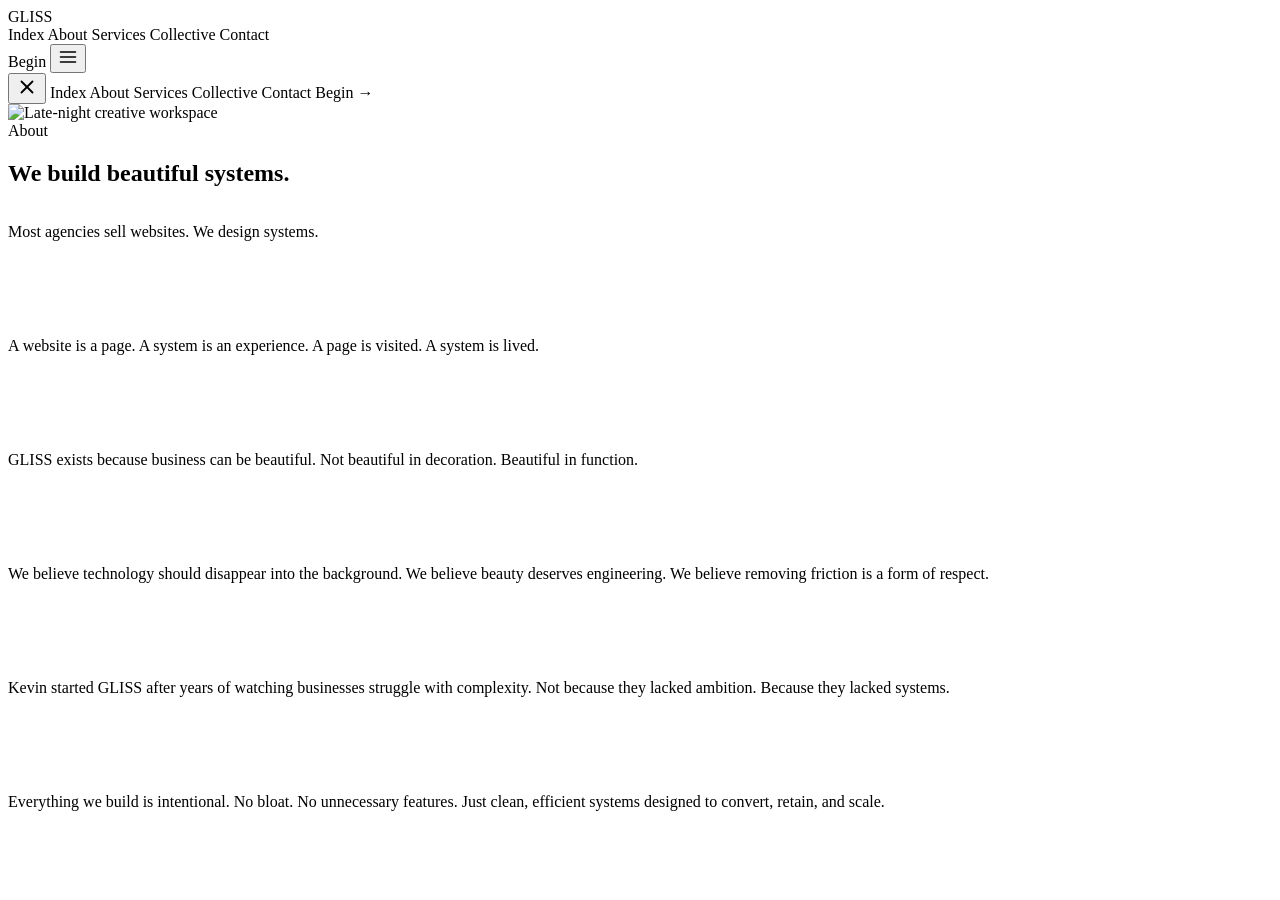
==== about.html @ fe13d6b2 "Create about.html" ====
<!doctype html>
<html lang="en">
<head>
<meta charset="UTF-8">
<link rel="icon" href__="data:image/svg+xml,<svg xmlns='http://www.w3.org/2000/svg' viewBox='0 0 100 100'><text y='.9em' font-size='90' font-family='serif' font-weight='400' fill='%23f5f3ef'>G</text></svg>">
<meta name="viewport" content="width=device-width, initial-scale=1.0">
<meta name="description" content="GLISS — About. We build beautiful systems.">
<title>GLISS — About</title>
<link rel="stylesheet" href__="style.css">
</head>
<body>

<nav class="navbar" id="navbar">
  <div class="nav-inner">
    <a href__="index.html" class="nav-logo">GLISS</a>
    <div class="nav-links">
      <a href__="index.html" class="nav-link">Index</a>
      <a href__="about.html" class="nav-link active">About</a>
      <a href__="services.html" class="nav-link">Services</a>
      <a href__="collective.html" class="nav-link">Collective</a>
      <a href__="contact.html" class="nav-link">Contact</a>
    </div>
    <div class="nav-actions">
      <a href__="https://wa.me/27714636308?text=Hi%20Gliss!%20I%27d%20like%20to%20book%20a%20free%20consultation." target="_blank" rel="noopener" class="nav-cta">Begin</a>
      <button class="nav-toggle" id="navToggle" aria-label="Menu">
        <svg width="20" height="20" viewBox="0 0 24 24" fill="none" stroke="currentColor" stroke-width="2" stroke-linecap="round"><line x1="3" y1="6" x2="21" y2="6"/><line x1="3" y1="12" x2="21" y2="12"/><line x1="3" y1="18" x2="21" y2="18"/></svg>
      </button>
    </div>
  </div>
</nav>

<div class="mobile-menu" id="mobileMenu">
  <button class="mobile-menu-close" id="mobileMenuClose" aria-label="Close">
    <svg width="22" height="22" viewBox="0 0 24 24" fill="none" stroke="currentColor" stroke-width="2" stroke-linecap="round"><line x1="18" y1="6" x2="6" y2="18"/><line x1="6" y1="6" x2="18" y2="18"/></svg>
  </button>
  <a href__="index.html" class="mobile-menu-link">Index</a>
  <a href__="about.html" class="mobile-menu-link">About</a>
  <a href__="services.html" class="mobile-menu-link">Services</a>
  <a href__="collective.html" class="mobile-menu-link">Collective</a>
  <a href__="contact.html" class="mobile-menu-link">Contact</a>
  <a href__="https://wa.me/27714636308?text=Hi%20Gliss!%20I%27d%20like%20to%20book%20a%20free%20consultation." target="_blank" rel="noopener" class="mobile-menu-cta">Begin →</a>
</div>

<!-- HERO -->
<section class="hero hero-70">
  <div class="cinema hero-bg" data-parallax="true">
    <div class="cinema-inner">
      <img src="images/hero-about.jpg" alt="Late-night creative workspace">
    </div>
  </div>
  <div class="hero-ov ov-about"></div>
  <div class="hero-content">
    <span class="elabel enter-up" style="margin-bottom:1.5rem;">About</span>
    <h1 class="h1 sz-s2 enter-up-lg" style="animation-delay:.2s;">We build beautiful systems.</h1>
  </div>
</section>

<!-- MANIFESTO -->
<section class="section section-lg">
  <div class="container" style="display:flex;flex-direction:column;gap:4rem;">
    <div class="reveal"><p class="manifesto-emph">Most agencies sell websites. We design systems.</p></div>
    <div class="reveal"><p class="manifesto-text">A website is a page. A system is an experience. A page is visited. A system is lived.</p></div>
    <div class="reveal"><p class="manifesto-text">GLISS exists because business can be beautiful. Not beautiful in decoration. Beautiful in function.</p></div>
    <div class="reveal"><p class="manifesto-text">We believe technology should disappear into the background. We believe beauty deserves engineering. We believe removing friction is a form of respect.</p></div>
    <div class="reveal"><p class="manifesto-text">Kevin started GLISS after years of watching businesses struggle with complexity. Not because they lacked ambition. Because they lacked systems.</p></div>
    <div class="reveal"><p class="manifesto-emph">Everything we build is intentional. No bloat. No unnecessary features. Just clean, efficient systems designed to convert, retain, and scale.</p></div>
  </div>
</section>
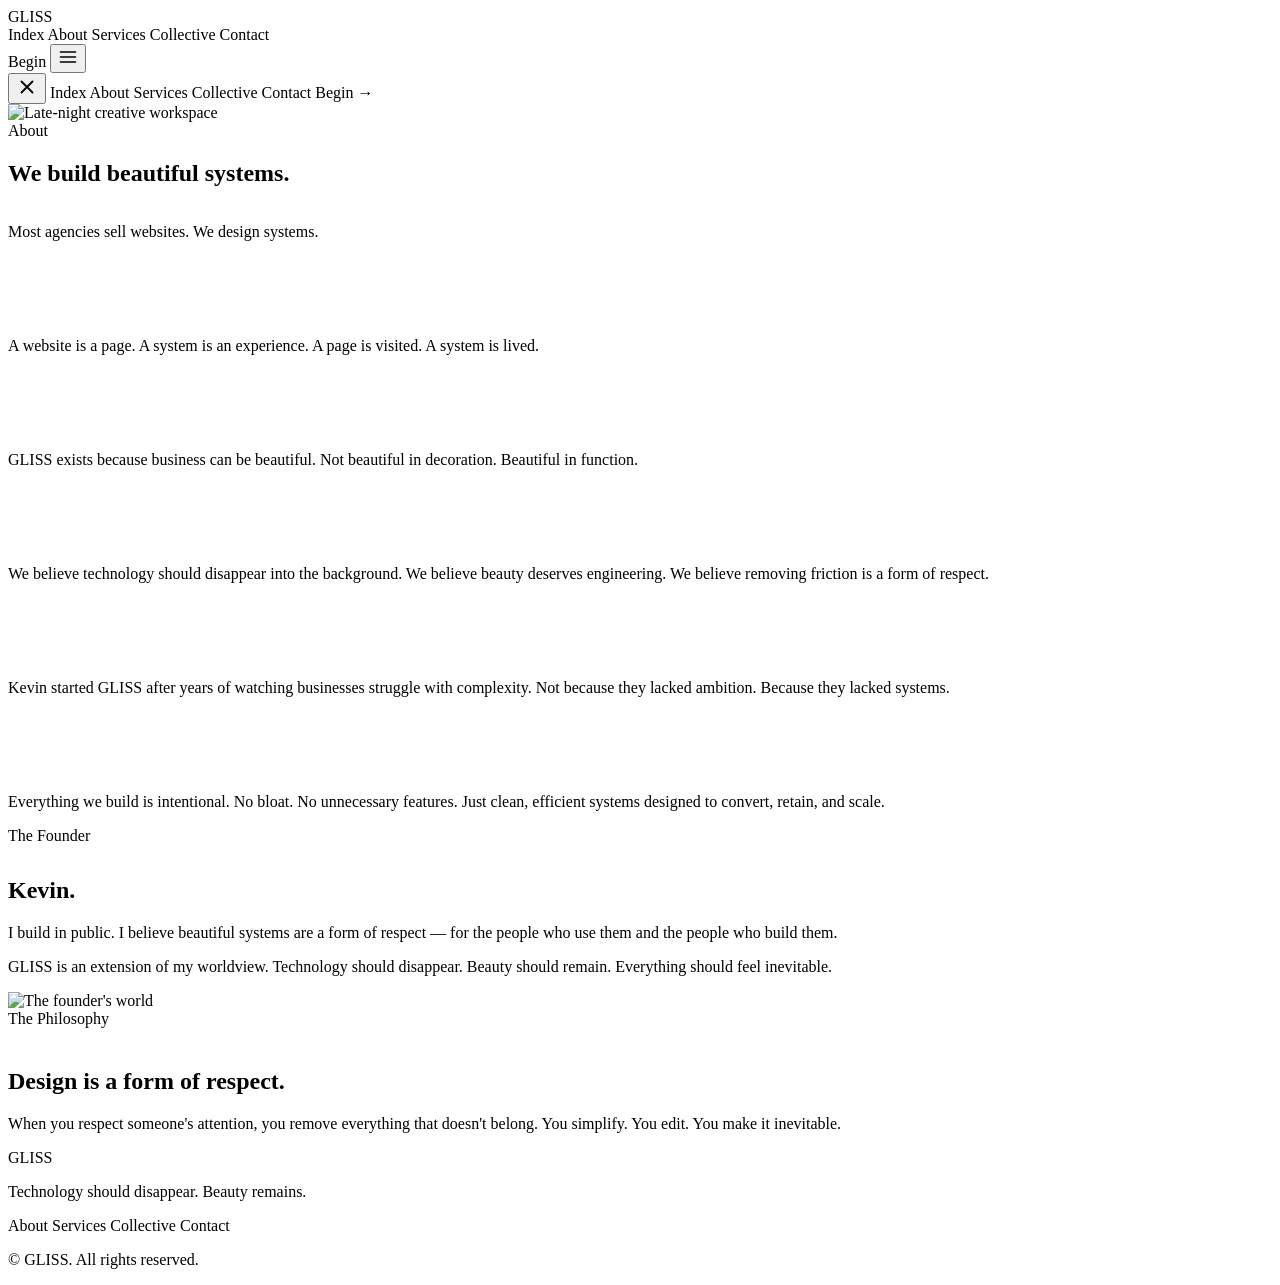
==== commit c921c818: "Update about.html" ====
--- a/about.html
+++ b/about.html
@@ -66,3 +66,49 @@
     <div class="reveal"><p class="manifesto-emph">Everything we build is intentional. No bloat. No unnecessary features. Just clean, efficient systems designed to convert, retain, and scale.</p></div>
   </div>
 </section>
+
+  <!-- FOUNDER -->
+<section class="section border-top">
+  <div class="founder-grid">
+    <div class="reveal-x">
+      <span class="elabel" style="margin-bottom:2rem;display:block;">The Founder</span>
+      <h2 class="h2 sz-s5b mb-8">Kevin.</h2>
+      <p class="founder-text">I build in public. I believe beautiful systems are a form of respect — for the people who use them and the people who build them.</p>
+      <p class="founder-text">GLISS is an extension of my worldview. Technology should disappear. Beauty should remain. Everything should feel inevitable.</p>
+    </div>
+    <div class="founder-img reveal-xr" data-delay=".15">
+      <div class="cinema" style="width:100%;height:100%;">
+        <div class="cinema-inner">
+          <img src="images/founder.jpg" alt="The founder's world">
+        </div>
+      </div>
+    </div>
+  </div>
+</section>
+
+<!-- PHILOSOPHY -->
+<section class="section section-lg border-top">
+  <div class="container text-center">
+    <span class="elabel" style="margin-bottom:2.5rem;display:block;">The Philosophy</span>
+    <h2 class="h2 sz-s5 reveal mb-10">Design is a form of respect.</h2>
+    <p class="body-xl reveal" data-delay=".2">When you respect someone's attention, you remove everything that doesn't belong. You simplify. You edit. You make it inevitable.</p>
+  </div>
+</section>
+
+<footer class="footer">
+  <div class="footer-inner">
+    <a href__="index.html" class="footer-logo">GLISS</a>
+    <p class="footer-tag">Technology should disappear. Beauty remains.</p>
+    <div class="footer-links">
+      <a href__="about.html" class="footer-link">About</a>
+      <a href__="services.html" class="footer-link">Services</a>
+      <a href__="collective.html" class="footer-link">Collective</a>
+      <a href__="contact.html" class="footer-link">Contact</a>
+    </div>
+    <p class="footer-copy">© <span id="year"></span> GLISS. All rights reserved.</p>
+  </div>
+</footer>
+
+<script src="main.js"></script>
+</body>
+</html>
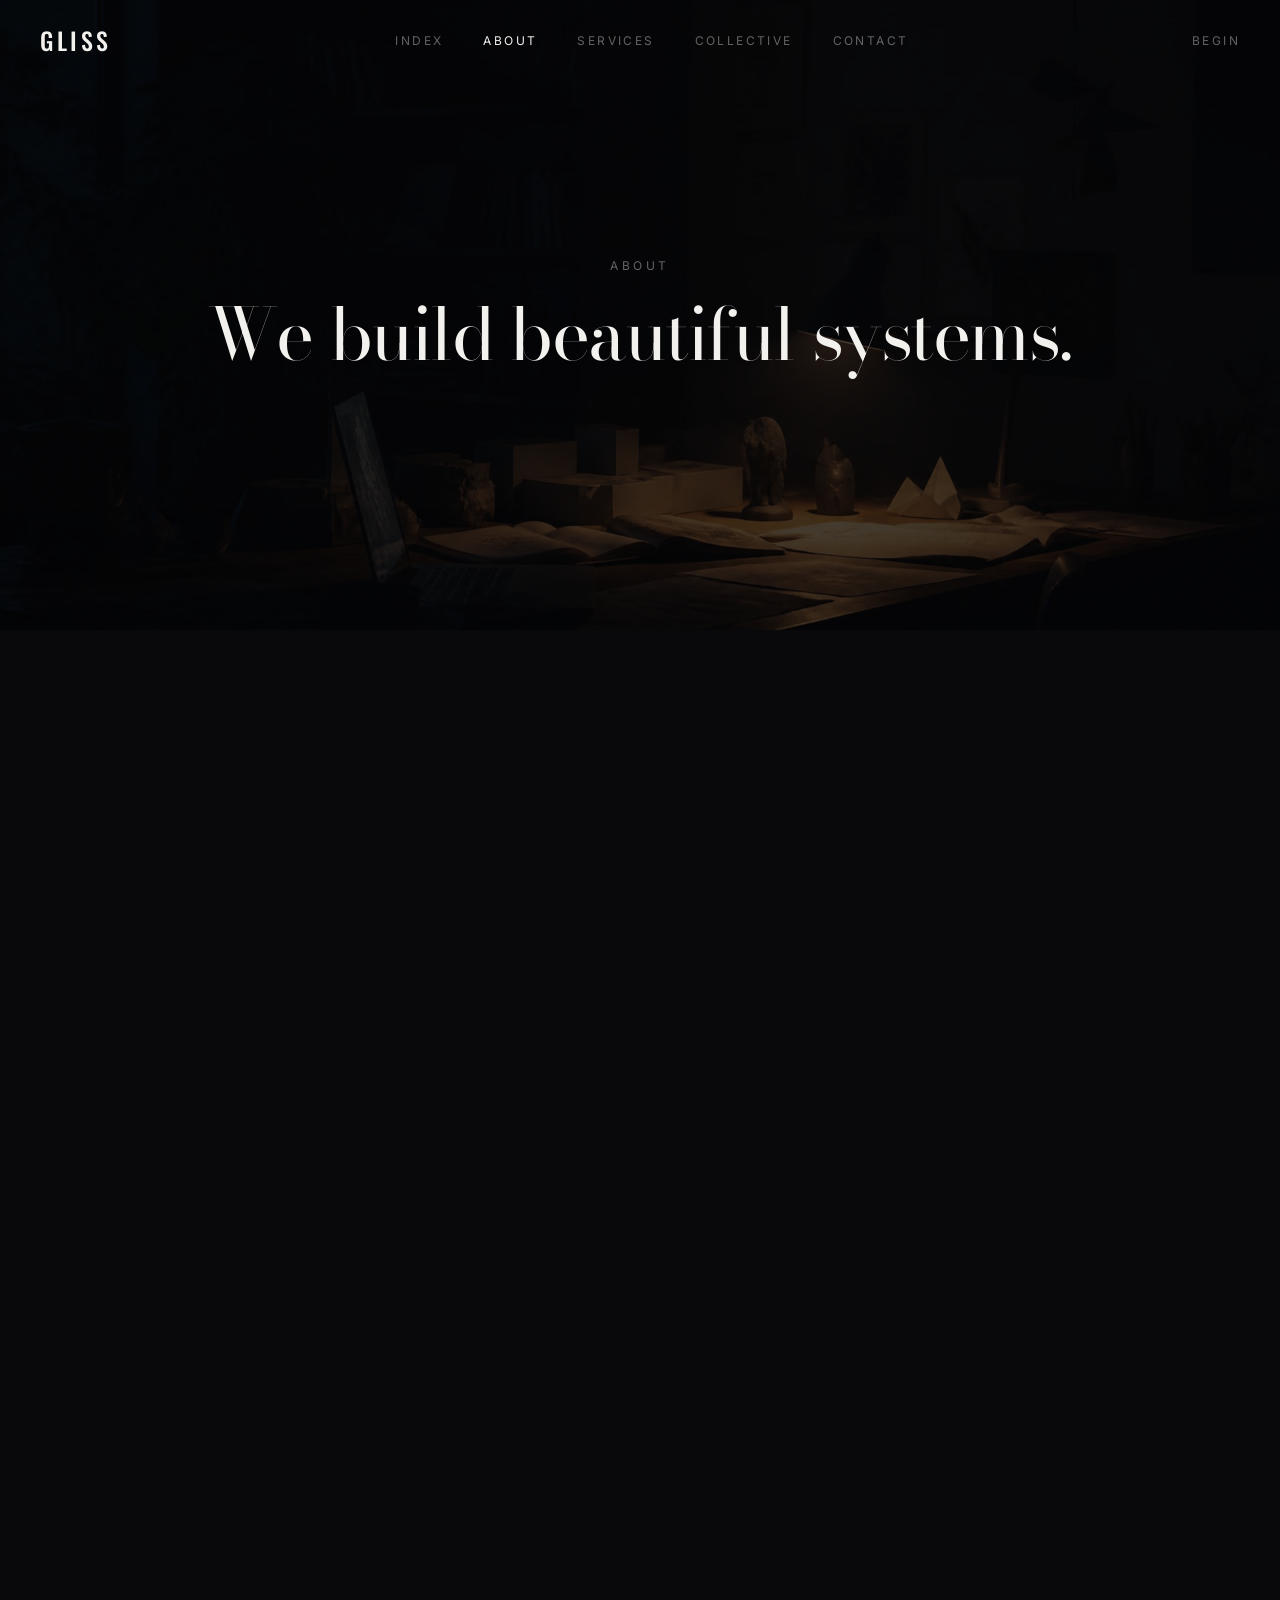
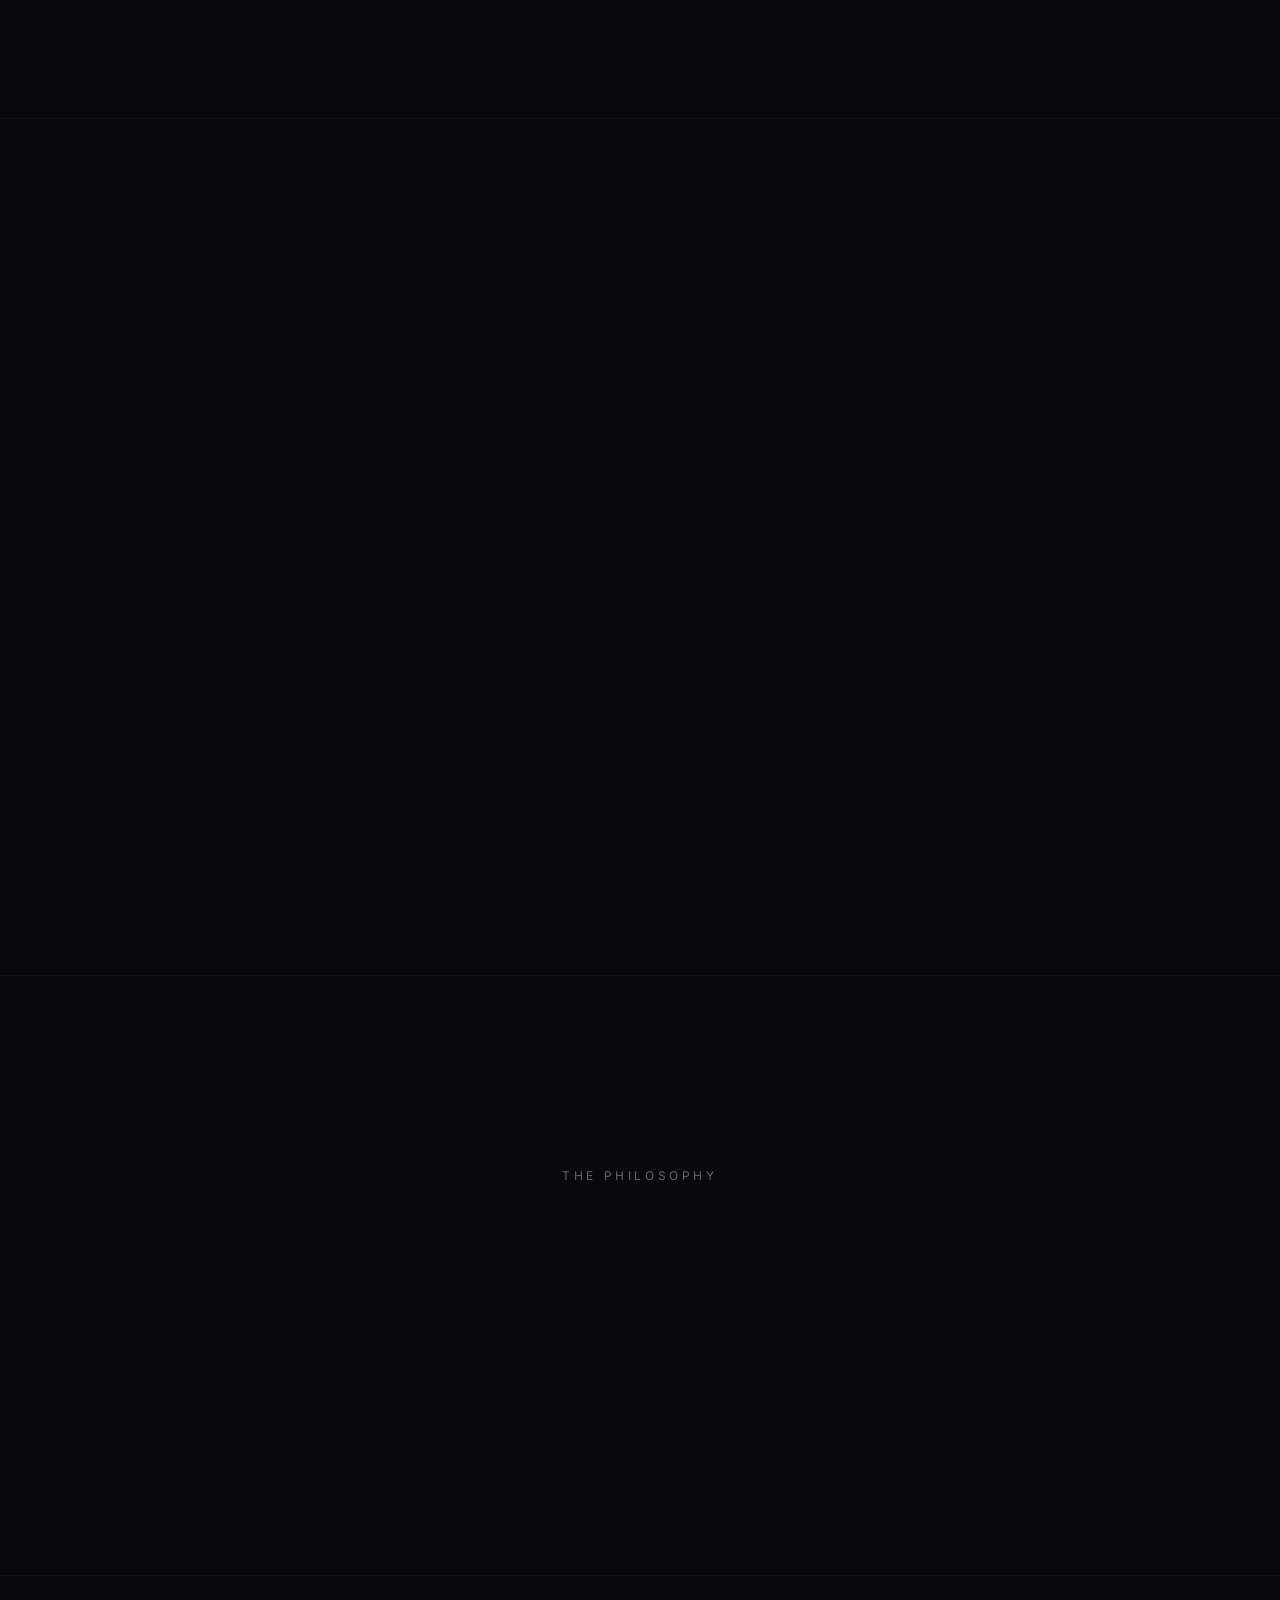
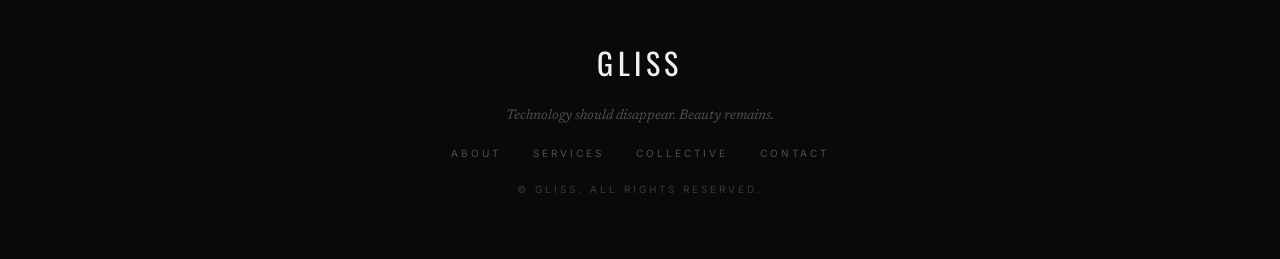
==== commit 226f47b0: "Add files via upload" ====
--- a/about.html
+++ b/about.html
@@ -2,26 +2,26 @@
 <html lang="en">
 <head>
 <meta charset="UTF-8">
-<link rel="icon" href__="data:image/svg+xml,<svg xmlns='http://www.w3.org/2000/svg' viewBox='0 0 100 100'><text y='.9em' font-size='90' font-family='serif' font-weight='400' fill='%23f5f3ef'>G</text></svg>">
+<link rel="icon" href="data:image/svg+xml,<svg xmlns='http://www.w3.org/2000/svg' viewBox='0 0 100 100'><text y='.9em' font-size='90' font-family='serif' font-weight='400' fill='%23f5f3ef'>G</text></svg>">
 <meta name="viewport" content="width=device-width, initial-scale=1.0">
 <meta name="description" content="GLISS — About. We build beautiful systems.">
 <title>GLISS — About</title>
-<link rel="stylesheet" href__="style.css">
+<link rel="stylesheet" href="style.css">
 </head>
 <body>
 
 <nav class="navbar" id="navbar">
   <div class="nav-inner">
-    <a href__="index.html" class="nav-logo">GLISS</a>
+    <a href="index.html" class="nav-logo">GLISS</a>
     <div class="nav-links">
-      <a href__="index.html" class="nav-link">Index</a>
-      <a href__="about.html" class="nav-link active">About</a>
-      <a href__="services.html" class="nav-link">Services</a>
-      <a href__="collective.html" class="nav-link">Collective</a>
-      <a href__="contact.html" class="nav-link">Contact</a>
+      <a href="index.html" class="nav-link">Index</a>
+      <a href="about.html" class="nav-link active">About</a>
+      <a href="services.html" class="nav-link">Services</a>
+      <a href="collective.html" class="nav-link">Collective</a>
+      <a href="contact.html" class="nav-link">Contact</a>
     </div>
     <div class="nav-actions">
-      <a href__="https://wa.me/27714636308?text=Hi%20Gliss!%20I%27d%20like%20to%20book%20a%20free%20consultation." target="_blank" rel="noopener" class="nav-cta">Begin</a>
+      <a href="https://wa.me/27714636308?text=Hi%20Gliss!%20I%27d%20like%20to%20book%20a%20free%20consultation." target="_blank" rel="noopener" class="nav-cta">Begin</a>
       <button class="nav-toggle" id="navToggle" aria-label="Menu">
         <svg width="20" height="20" viewBox="0 0 24 24" fill="none" stroke="currentColor" stroke-width="2" stroke-linecap="round"><line x1="3" y1="6" x2="21" y2="6"/><line x1="3" y1="12" x2="21" y2="12"/><line x1="3" y1="18" x2="21" y2="18"/></svg>
       </button>
@@ -33,12 +33,12 @@
   <button class="mobile-menu-close" id="mobileMenuClose" aria-label="Close">
     <svg width="22" height="22" viewBox="0 0 24 24" fill="none" stroke="currentColor" stroke-width="2" stroke-linecap="round"><line x1="18" y1="6" x2="6" y2="18"/><line x1="6" y1="6" x2="18" y2="18"/></svg>
   </button>
-  <a href__="index.html" class="mobile-menu-link">Index</a>
-  <a href__="about.html" class="mobile-menu-link">About</a>
-  <a href__="services.html" class="mobile-menu-link">Services</a>
-  <a href__="collective.html" class="mobile-menu-link">Collective</a>
-  <a href__="contact.html" class="mobile-menu-link">Contact</a>
-  <a href__="https://wa.me/27714636308?text=Hi%20Gliss!%20I%27d%20like%20to%20book%20a%20free%20consultation." target="_blank" rel="noopener" class="mobile-menu-cta">Begin →</a>
+  <a href="index.html" class="mobile-menu-link">Index</a>
+  <a href="about.html" class="mobile-menu-link">About</a>
+  <a href="services.html" class="mobile-menu-link">Services</a>
+  <a href="collective.html" class="mobile-menu-link">Collective</a>
+  <a href="contact.html" class="mobile-menu-link">Contact</a>
+  <a href="https://wa.me/27714636308?text=Hi%20Gliss!%20I%27d%20like%20to%20book%20a%20free%20consultation." target="_blank" rel="noopener" class="mobile-menu-cta">Begin →</a>
 </div>
 
 <!-- HERO -->
@@ -97,13 +97,13 @@
 
 <footer class="footer">
   <div class="footer-inner">
-    <a href__="index.html" class="footer-logo">GLISS</a>
+    <a href="index.html" class="footer-logo">GLISS</a>
     <p class="footer-tag">Technology should disappear. Beauty remains.</p>
     <div class="footer-links">
-      <a href__="about.html" class="footer-link">About</a>
-      <a href__="services.html" class="footer-link">Services</a>
-      <a href__="collective.html" class="footer-link">Collective</a>
-      <a href__="contact.html" class="footer-link">Contact</a>
+      <a href="about.html" class="footer-link">About</a>
+      <a href="services.html" class="footer-link">Services</a>
+      <a href="collective.html" class="footer-link">Collective</a>
+      <a href="contact.html" class="footer-link">Contact</a>
     </div>
     <p class="footer-copy">© <span id="year"></span> GLISS. All rights reserved.</p>
   </div>
--- a/style.css
+++ b/style.css
@@ -0,0 +1,305 @@
+@import url('https://fonts.googleapis.com/css2?family=Bodoni+Moda:ital,opsz,wght@0,6..96,400;0,6..96,500;0,6..96,600;0,6..96,700;1,6..96,400;1,6..96,500&family=Newsreader:ital,opsz,wght@0,6..72,200;0,6..72,300;0,6..72,400;0,6..72,500;1,6..72,300;1,6..72,400&family=Oswald:wght@300;400;500;600&family=Inter:wght@300;400;500;600&display=swap');
+
+:root {
+  --bg: hsl(250, 15%, 4%);
+  --fg: hsl(40, 20%, 94%);
+  --fg-10: hsla(40, 20%, 94%, 0.1);
+  --fg-20: hsla(40, 20%, 94%, 0.2);
+  --fg-30: hsla(40, 20%, 94%, 0.3);
+  --fg-40: hsla(40, 20%, 94%, 0.4);
+  --fg-50: hsla(40, 20%, 94%, 0.5);
+  --fg-60: hsla(40, 20%, 94%, 0.6);
+  --fg-70: hsla(40, 20%, 94%, 0.7);
+  --fg-80: hsla(40, 20%, 94%, 0.8);
+  --violet: hsl(255, 90%, 65%);
+  --tq: hsl(170, 65%, 52%);
+  --tq-40: hsla(170, 65%, 52%, 0.4);
+  --tq-50: hsla(170, 65%, 52%, 0.5);
+  --tq-60: hsla(170, 65%, 52%, 0.6);
+  --tq-70: hsla(170, 65%, 52%, 0.7);
+  --tq-80: hsla(170, 65%, 52%, 0.8);
+  --dark: #050507;
+  --ease: cubic-bezier(0.22, 1, 0.36, 1);
+  --ff-h: 'Bodoni Moda', serif;
+  --ff-b: 'Newsreader', serif;
+  --ff-id: 'Oswald', sans-serif;
+  --ff-l: 'Inter', sans-serif;
+  --ff-r: 'Newsreader', serif;
+}
+
+* { margin: 0; padding: 0; box-sizing: border-box; }
+html { scroll-behavior: smooth; }
+body { background: var(--bg); color: var(--fg); font-family: var(--ff-b); -webkit-font-smoothing: antialiased; min-height: 100vh; overflow-x: hidden; }
+a { color: inherit; text-decoration: none; }
+img { display: block; max-width: 100%; }
+button { font-family: inherit; }
+
+/* ===== GLASS ===== */
+.glass { background: rgba(255,255,255,0.03); backdrop-filter: blur(20px); -webkit-backdrop-filter: blur(20px); border: 1px solid rgba(255,255,255,0.06); }
+
+/* ===== NAVBAR ===== */
+.navbar { position: fixed; top: 0; left: 0; right: 0; z-index: 50; transition: background .7s, border-color .7s; animation: navIn .8s var(--ease) both; }
+.navbar.scrolled { background: rgba(5,5,7,0.7); backdrop-filter: blur(24px); -webkit-backdrop-filter: blur(24px); border-bottom: 1px solid rgba(255,255,255,0.04); }
+@keyframes navIn { from { transform: translateY(-20px); opacity: 0; } to { transform: translateY(0); opacity: 1; } }
+.nav-inner { max-width: 80rem; margin: 0 auto; padding: 0 1.5rem; height: 5rem; display: flex; align-items: center; justify-content: space-between; }
+@media(min-width:1024px) { .nav-inner { padding: 0 2.5rem; } }
+.nav-logo { font-family: var(--ff-id); font-size: 1.5rem; font-weight: 500; letter-spacing: .15em; color: var(--fg); }
+.nav-links { display: none; align-items: center; gap: 2.5rem; }
+@media(min-width:768px) { .nav-links { display: flex; } }
+.nav-link { font-family: var(--ff-l); font-size: .75rem; text-transform: uppercase; letter-spacing: .2em; color: var(--fg-40); transition: color .3s; }
+.nav-link:hover { color: var(--fg-70); }
+.nav-link.active { color: var(--fg); }
+.nav-actions { display: flex; align-items: center; gap: 1.5rem; }
+.nav-cta { display: none; font-family: var(--ff-l); font-size: .75rem; text-transform: uppercase; letter-spacing: .2em; color: var(--fg-40); transition: color .3s; }
+.nav-cta:hover { color: var(--fg); }
+@media(min-width:768px) { .nav-cta { display: inline; } }
+.nav-toggle { display: flex; background: none; border: none; color: var(--fg); cursor: pointer; padding: 0; }
+@media(min-width:768px) { .nav-toggle { display: none; } }
+
+/* ===== MOBILE MENU ===== */
+.mobile-menu { position: fixed; inset: 0; z-index: 60; background: var(--dark); display: flex; flex-direction: column; align-items: center; justify-content: center; gap: 2rem; opacity: 0; pointer-events: none; transition: opacity .4s; }
+.mobile-menu.open { opacity: 1; pointer-events: auto; }
+.mobile-menu-close { position: absolute; top: 1.5rem; right: 1.5rem; background: none; border: none; color: var(--fg); cursor: pointer; }
+.mobile-menu-link { font-family: var(--ff-h); font-size: 2.5rem; font-weight: 400; color: var(--fg-80); transition: color .3s; opacity: 0; transform: translateY(20px); }
+.mobile-menu.open .mobile-menu-link { opacity: 1; transform: none; transition: opacity .4s, transform .4s, color .3s; }
+.mobile-menu.open .mobile-menu-link:nth-child(2) { transition-delay: .08s; }
+.mobile-menu.open .mobile-menu-link:nth-child(3) { transition-delay: .16s; }
+.mobile-menu.open .mobile-menu-link:nth-child(4) { transition-delay: .24s; }
+.mobile-menu.open .mobile-menu-link:nth-child(5) { transition-delay: .32s; }
+.mobile-menu.open .mobile-menu-link:nth-child(6) { transition-delay: .40s; }
+.mobile-menu-link:hover { color: var(--fg); }
+.mobile-menu-cta { margin-top: 1rem; font-family: var(--ff-l); font-size: .875rem; text-transform: uppercase; letter-spacing: .2em; color: var(--tq); opacity: 0; transform: translateY(20px); }
+.mobile-menu.open .mobile-menu-cta { opacity: 1; transform: none; transition: opacity .4s .48s, transform .4s .48s, color .3s; }
+
+/* ===== FOOTER ===== */
+.footer { position: relative; padding: 4rem 0; border-top: 1px solid rgba(255,255,255,0.04); }
+.footer-inner { display: flex; flex-direction: column; align-items: center; gap: 1.5rem; text-align: center; padding: 0 1.5rem; }
+.footer-logo { font-family: var(--ff-id); font-size: 1.875rem; letter-spacing: .15em; color: var(--fg); }
+.footer-tag { font-family: var(--ff-r); font-size: .875rem; font-style: italic; color: var(--fg-30); }
+.footer-links { display: flex; gap: 2rem; }
+.footer-link { font-family: var(--ff-l); font-size: 10px; text-transform: uppercase; letter-spacing: .3em; color: var(--fg-30); transition: color .3s; }
+.footer-link:hover { color: var(--fg-60); }
+.footer-copy { font-family: var(--ff-l); font-size: 10px; text-transform: uppercase; letter-spacing: .3em; color: var(--fg-20); }
+
+
+/* ===== EDITORIAL LABEL ===== */
+.elabel { display: inline-block; font-family: var(--ff-l); font-size: .75rem; text-transform: uppercase; letter-spacing: .3em; color: var(--fg-40); }
+
+/* ===== CINEMATIC IMAGE ===== */
+.cinema { position: relative; }
+.cinema-inner { position: relative; overflow: hidden; width: 100%; height: 100%; }
+.cinema img { position: absolute; top: -5%; left: 0; width: 100%; height: 110%; object-fit: cover; opacity: 0; animation: imgIn 1.5s var(--ease) forwards; will-change: transform; }
+@keyframes imgIn { to { opacity: 1; } }
+
+/* ===== SCROLL HINT ===== */
+.scroll-hint { position: absolute; bottom: 2rem; left: 50%; transform: translateX(-50%); display: flex; flex-direction: column; align-items: center; gap: .5rem; opacity: 0; animation: fadeIn 1s 2s forwards; }
+.scroll-hint span { font-family: var(--ff-l); font-size: 10px; text-transform: uppercase; letter-spacing: .4em; color: var(--fg-30); }
+.scroll-hint .chev { color: var(--fg-30); animation: bounce 2s ease-in-out infinite; }
+@keyframes bounce { 0%,100% { transform: translateY(0); } 50% { transform: translateY(8px); } }
+@keyframes fadeIn { to { opacity: 1; } }
+
+/* ===== PARTICLES ===== */
+.pfield { position: absolute; inset: 0; overflow: hidden; pointer-events: none; }
+.particle { position: absolute; width: 4px; height: 4px; border-radius: 50%; background: var(--fg-10); animation: float 7s ease-in-out infinite; }
+@keyframes float { 0%,100% { transform: translateY(0); opacity: 0; } 50% { transform: translateY(-30px); opacity: .4; } }
+
+/* ===== HERO ===== */
+.hero { position: relative; height: 100vh; width: 100%; overflow: hidden; }
+.hero-70 { height: 70vh; }
+.hero-60 { height: 60vh; }
+.hero-50 { height: 50vh; }
+.hero-bg { position: absolute; inset: 0; }
+.hero-ov { position: absolute; inset: 0; }
+.hero-content { position: relative; height: 100%; display: flex; flex-direction: column; align-items: center; justify-content: center; padding: 0 1.5rem; text-align: center; }
+
+/* ===== OVERLAYS ===== */
+.ov-home { background: linear-gradient(to bottom, rgba(5,5,7,.6), rgba(5,5,7,.3), var(--dark)); }
+.ov-idea { background: rgba(5,5,7,.7); }
+.ov-systems { background: linear-gradient(to right, rgba(5,5,7,.9), rgba(5,5,7,.5), rgba(5,5,7,.2)); }
+.ov-collective-h { background: rgba(5,5,7,.5); }
+.ov-belonging-h { background: linear-gradient(to bottom, rgba(5,5,7,.4), rgba(5,5,7,.3), rgba(5,5,7,.7)); }
+.ov-contact-h { background: linear-gradient(to bottom, rgba(5,5,7,.5), rgba(5,5,7,.8)); }
+.ov-about { background: rgba(5,5,7,.7); }
+.ov-services { background: rgba(5,5,7,.7); }
+.ov-collective { background: rgba(5,5,7,.5); }
+.ov-belonging { background: linear-gradient(to bottom, rgba(5,5,7,.5), rgba(5,5,7,.8)); }
+.ov-contact { background: rgba(5,5,7,.6); }
+
+/* ===== HEADINGS ===== */
+.h1, .h2, .h3 { font-family: var(--ff-h); font-weight: 400; letter-spacing: -.02em; color: var(--fg); }
+
+/* Size variants */
+.sz-s1 { font-size: 3rem; line-height: 1.05; }
+.sz-s2 { font-size: 2.25rem; line-height: 1.05; }
+.sz-s3 { font-size: 2.25rem; line-height: 1.05; }
+.sz-s4 { font-size: 1.875rem; line-height: 1.1; }
+.sz-s5 { font-size: 1.875rem; line-height: 1.15; }
+.sz-s5b { font-size: 1.875rem; line-height: 1.2; }
+.sz-s6 { font-size: 1.875rem; line-height: 1.2; }
+@media(min-width:640px) {
+  .sz-s1 { font-size: 4.5rem; }
+  .sz-s2 { font-size: 3.75rem; }
+  .sz-s3 { font-size: 3.75rem; }
+  .sz-s4 { font-size: 3rem; }
+  .sz-s5 { font-size: 3rem; }
+  .sz-s5b { font-size: 3rem; line-height: 1; }
+  .sz-s6 { font-size: 2.25rem; }
+}
+@media(min-width:1024px) {
+  .sz-s1 { font-size: 6rem; }
+  .sz-s2 { font-size: 4.5rem; }
+  .sz-s4 { font-size: 3.75rem; }
+}
+
+/* ===== BODY TEXT ===== */
+.body-lg { font-family: var(--ff-r); font-size: 1.125rem; color: var(--fg-50); line-height: 1.625; }
+.body-xl { font-family: var(--ff-r); font-size: 1.25rem; color: var(--fg-50); line-height: 1.625; }
+
+/* ===== HOME SECTIONS ===== */
+.home-sec { position: relative; min-height: 100vh; display: flex; align-items: center; overflow: hidden; }
+.home-sec.center { justify-content: center; }
+.home-ct { position: relative; margin: 0 auto; padding: 8rem 1.5rem; width: 100%; }
+.home-ct.center { text-align: center; }
+.home-ct.w-2xl { max-width: 42rem; }
+.home-ct.w-3xl { max-width: 48rem; }
+@media(min-width:1024px) { .home-ct.w-2xl { padding-left: 2.5rem; padding-right: 2.5rem; } }
+
+/* ===== CONTENT CONTAINERS ===== */
+.section { padding: 8rem 1.5rem; position: relative; }
+.section-lg { padding: 8rem 1.5rem; }
+@media(min-width:1024px) { .section-lg { padding: 12rem 1.5rem; } }
+.container { max-width: 48rem; margin: 0 auto; }
+.container-2xl { max-width: 42rem; margin: 0 auto; }
+.text-center { text-align: center; }
+.border-top { border-top: 1px solid rgba(255,255,255,0.04); }
+
+/* ===== SPACING ===== */
+.mb-6 { margin-bottom: 1.5rem; }
+.mb-8 { margin-bottom: 2rem; }
+.mb-10 { margin-bottom: 2.5rem; }
+.mb-16 { margin-bottom: 4rem; }
+.mt-4 { margin-top: 1rem; }
+.pt-4 { padding-top: 1rem; }
+.pt-8 { padding-top: 2rem; }
+.gap-4 { gap: 1rem; }
+.gap-6 { gap: 1.5rem; }
+.gap-8 { gap: 2rem; }
+.gap-16 { gap: 4rem; }
+.flex { display: flex; }
+.flex-col { flex-direction: column; }
+.inline-flex { display: inline-flex; }
+.items-center { align-items: center; }
+.items-baseline { align-items: baseline; }
+.justify-center { justify-content: center; }
+.w-full { width: 100%; }
+.max-w-md { max-width: 28rem; }
+.max-w-xl { max-width: 36rem; }
+.space-y-5 > * + * { margin-top: 1.25rem; }
+.space-y-6 > * + * { margin-top: 1.5rem; }
+.space-y-8 > * + * { margin-top: 2rem; }
+.space-y-12 > * + * { margin-top: 3rem; }
+.space-y-16 > * + * { margin-top: 4rem; }
+
+/* ===== CTA BUTTON ===== */
+.cta-btn { display: inline-flex; align-items: center; gap: .75rem; padding: 1rem 2.5rem; background: rgba(255,255,255,0.03); backdrop-filter: blur(20px); -webkit-backdrop-filter: blur(20px); border: 1px solid rgba(255,255,255,0.06); border-radius: 9999px; font-family: var(--ff-l); font-size: .875rem; text-transform: uppercase; letter-spacing: .2em; color: var(--fg); cursor: pointer; transition: background .15s; }
+.cta-btn:hover { background: hsla(40,20%,94%,.05); }
+.cta-btn svg { transition: transform .15s; }
+.cta-btn:hover svg { transform: translate(2px,-2px); }
+
+/* ===== LINK ARROW ===== */
+.link-arrow { display: inline-flex; align-items: center; gap: .5rem; font-family: var(--ff-l); font-size: .75rem; text-transform: uppercase; letter-spacing: .2em; color: var(--fg-40); transition: color .3s; }
+.link-arrow:hover { color: var(--fg); }
+.link-arrow.tq { color: var(--tq); }
+.link-arrow.tq:hover { color: var(--tq-70); }
+.link-arrow svg { transition: transform .15s; }
+.link-arrow:hover svg { transform: translate(2px,-2px); }
+
+/* ===== REVEAL ===== */
+.reveal { opacity: 0; transform: translateY(30px); transition: opacity 1s var(--ease), transform 1s var(--ease); }
+.reveal.in { opacity: 1; transform: none; }
+.reveal-x { opacity: 0; transform: translateX(-30px); transition: opacity 1s var(--ease), transform 1s var(--ease); }
+.reveal-x.in { opacity: 1; transform: none; }
+.reveal-xr { opacity: 0; transform: translateX(30px); transition: opacity 1s var(--ease), transform 1s var(--ease); }
+.reveal-xr.in { opacity: 1; transform: none; }
+
+/* ===== ENTRANCE (on load) ===== */
+.enter-up { opacity: 0; animation: eUp 1s var(--ease) both; }
+.enter-up-lg { opacity: 0; animation: eUpLg 1.2s var(--ease) both; }
+.enter-fade { opacity: 0; animation: eFade 1.5s ease both; }
+@keyframes eUp { from { opacity: 0; transform: translateY(20px); } to { opacity: 1; transform: none; } }
+@keyframes eUpLg { from { opacity: 0; transform: translateY(30px); } to { opacity: 1; transform: none; } }
+@keyframes eFade { to { opacity: 1; } }
+
+/* ===== ABOUT ===== */
+.manifesto-emph { font-family: var(--ff-h); font-size: 1.5rem; font-weight: 400; line-height: 1.3; color: var(--fg); letter-spacing: -.01em; }
+@media(min-width:640px) { .manifesto-emph { font-size: 1.875rem; } }
+.manifesto-text { font-family: var(--ff-r); font-size: 1.25rem; color: var(--fg-50); line-height: 1.625; }
+.founder-grid { max-width: 64rem; margin: 0 auto; display: grid; gap: 4rem; }
+@media(min-width:1024px) { .founder-grid { grid-template-columns: 1fr 1fr; align-items: center; } }
+.founder-img { aspect-ratio: 4/5; overflow: hidden; border-radius: 2px; }
+          
+/* ===== SERVICES ===== */
+.services-list { max-width: 64rem; margin: 0 auto; padding: 0 1.5rem; }
+.service-item { padding: 3rem 0; border-bottom: 1px solid rgba(255,255,255,0.04); transition: background-color .5s; }
+.service-item:hover { background: rgba(255,255,255,0.01); }
+.service-grid { display: grid; gap: 1.5rem; align-items: start; }
+@media(min-width:1024px) {
+  .service-grid { grid-template-columns: repeat(12,1fr); }
+  .svc-num { grid-column: span 1; }
+  .svc-title { grid-column: span 4; }
+  .svc-desc { grid-column: 7 / span 6; }
+}
+.svc-num-span { font-family: var(--ff-l); font-size: .75rem; color: var(--tq-40); }
+.svc-h { font-family: var(--ff-h); font-size: 1.5rem; font-weight: 400; color: var(--fg); margin-bottom: .5rem; }
+@media(min-width:640px) { .svc-h { font-size: 1.875rem; } }
+.svc-pp { font-family: var(--ff-r); font-size: 1rem; font-style: italic; color: var(--tq-60); }
+.svc-ds { font-family: var(--ff-r); font-size: 1.125rem; color: var(--fg-40); line-height: 1.625; }
+
+/* ===== COLLECTIVE ===== */
+.roles-grid { display: grid; grid-template-columns: repeat(2,1fr); gap: 2rem 1rem; }
+@media(min-width:1024px) { .roles-grid { grid-template-columns: repeat(4,1fr); } }
+.role { font-family: var(--ff-l); font-size: .875rem; text-transform: uppercase; letter-spacing: .2em; color: var(--fg-40); transition: color .15s; cursor: default; }
+.role:hover { color: var(--fg-70); }
+
+/* ===== BELONGING ===== */
+.belong-cta-l1 { font-family: var(--ff-h); font-size: 1.875rem; font-weight: 400; font-style: italic; color: var(--fg); line-height: 1.2; letter-spacing: -.01em; }
+@media(min-width:640px) { .belong-cta-l1 { font-size: 2.25rem; } }
+.belong-cta-l2 { font-family: var(--ff-h); font-size: 1.875rem; font-weight: 400; color: var(--tq); line-height: 1.2; letter-spacing: -.01em; margin-top: 1rem; }
+@media(min-width:640px) { .belong-cta-l2 { font-size: 2.25rem; } }
+
+/* ===== CONTACT ===== */
+.contact-grid { max-width: 72rem; margin: 0 auto; padding: 8rem 1.5rem; display: grid; gap: 4rem; }
+@media(min-width:1024px) { .contact-grid { grid-template-columns: 1fr 1fr; } }
+.contact-info { display: flex; flex-direction: column; gap: 2rem; }
+.contact-info-text { font-family: var(--ff-r); font-size: 1.25rem; color: var(--fg-50); line-height: 1.625; max-width: 28rem; }
+.contact-info-items { display: flex; flex-direction: column; gap: 1.5rem; padding-top: 1rem; }
+.contact-info-item { display: flex; align-items: center; gap: 1rem; }
+.contact-info-item a, .contact-info-item span { font-family: var(--ff-r); font-size: 1.125rem; color: var(--fg-60); transition: color .15s; }
+.contact-info-item a:hover { color: var(--fg); }
+.contact-info-icon { color: var(--tq-50); display: flex; }
+.contact-form { background: rgba(255,255,255,0.03); backdrop-filter: blur(20px); -webkit-backdrop-filter: blur(20px); border: 1px solid rgba(255,255,255,0.06); border-radius: 2px; padding: 2rem; display: flex; flex-direction: column; gap: 1.25rem; }
+@media(min-width:1024px) { .contact-form { padding: 2.5rem; } }
+.form-row { display: grid; gap: 1.25rem; }
+@media(min-width:640px) { .form-row { grid-template-columns: 1fr 1fr; } }
+.f-input, .f-select, .f-textarea { width: 100%; background: transparent; border: none; border-bottom: 1px solid rgba(255,255,255,0.1); padding: .75rem .25rem; font-family: var(--ff-r); font-size: 1rem; color: var(--fg); outline: none; transition: border-color .15s; }
+.f-input::placeholder, .f-textarea::placeholder { color: var(--fg-20); }
+.f-input:focus, .f-select:focus, .f-textarea:focus { border-bottom-color: var(--tq-40); }
+.f-select { appearance: none; -webkit-appearance: none; cursor: pointer; }
+.f-select option { background: #0a0a0a; color: var(--fg); }
+.f-textarea { resize: none; }
+.f-submit { display: inline-flex; align-items: center; justify-content: center; gap: .5rem; width: 100%; padding: 1rem 1.5rem; background: rgba(255,255,255,0.03); backdrop-filter: blur(20px); -webkit-backdrop-filter: blur(20px); border: 1px solid rgba(255,255,255,0.06); border-radius: 9999px; font-family: var(--ff-l); font-size: .875rem; text-transform: uppercase; letter-spacing: .2em; color: var(--fg); cursor: pointer; transition: background .15s; }
+.f-submit:hover { background: hsla(40,20%,94%,.05); }
+.f-submit svg { transition: transform .15s; }
+.f-submit:hover svg { transform: translate(2px,-2px); }
+
+/* ===== HOME-SPECIFIC TEXT ===== */
+.hero-sub { font-family: var(--ff-r); font-size: 1.125rem; color: var(--fg-40); font-style: italic; margin-top: 1.5rem; }
+@media(min-width:640px) { .hero-sub { font-size: 1.25rem; } }
+.friction { font-family: var(--ff-h); font-size: 1.5rem; color: var(--tq-80); font-style: italic; margin-top: 2rem; margin-bottom: 3rem; }
+@media(min-width:640px) { .friction { font-size: 1.875rem; } }
+.outcome { font-family: var(--ff-r); font-size: 1.125rem; color: var(--fg-60); display: flex; align-items: baseline; gap: 1rem; }
+.outcome-num { font-family: var(--ff-l); font-size: .75rem; color: var(--tq-60); }
+.welcome { font-family: var(--ff-h); font-size: 1.5rem; color: var(--fg-80); font-style: italic; }
+.founder-text { font-family: var(--ff-r); font-size: 1.125rem; color: var(--fg-50); line-height: 1.625; }
+.founder-text + .founder-text { margin-top: 1.5rem; }
+.belong-p { font-family: var(--ff-r); font-size: 1.5rem; color: var(--fg-50); line-height: 1.625; }
